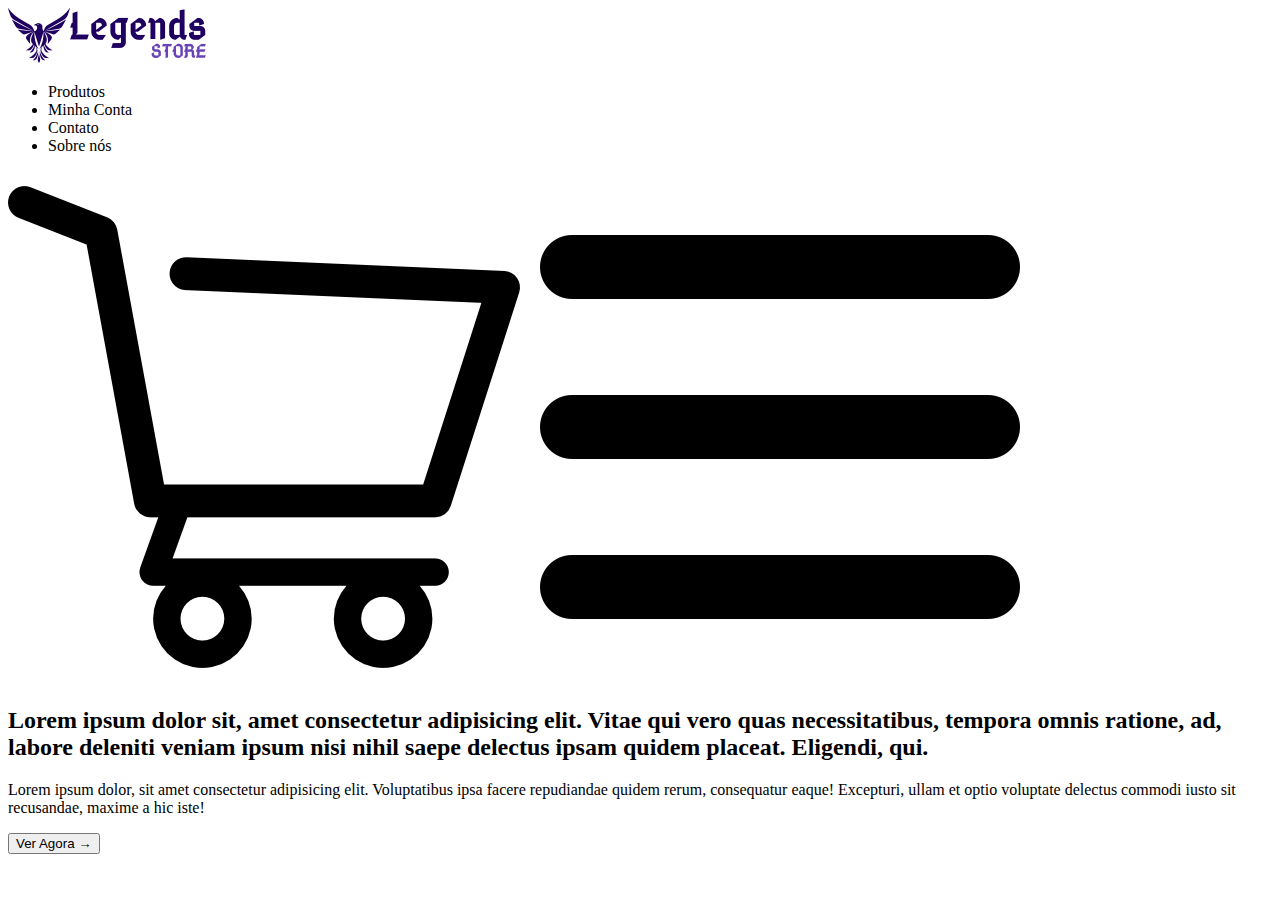
==== view/index.html @ bd16064c "Começo da tela o carrinho" ====
<!DOCTYPE html>
<html lang="pt-br">
<head>
    <meta charset="UTF-8">
    <meta name="viewport" content="width=device-width, initial-scale=1.0">
    <title>Legends Store</title>
    <link rel="stylesheet" href="../public/css/carrinho.css">
</head>
<body>
    <div class="navbar">
        <div class="">
            <img class="logo" src="../src/logo.png" alt="">
            <nav>
                <ul>
                    <li>Produtos</li>
                    <li>Minha Conta</li>
                    <li>Contato</li>
                    <li>Sobre nós</li>
                </ul>
            </nav>
            <div class="nav-icon-container">
                <a href="carrinho.html"><img src="../src/carrinho-icon.png" alt=""></a>
                <img src="../src/mais.png" class="menu-button">
            </div>
        </div>
    </div>
    <header>
        <div class="header-inner-content">
            <div class="header-bottom-side">
                <div class="header-bottom-side-left">
                    <h2>Lorem ipsum dolor sit, amet consectetur adipisicing elit. Vitae qui vero quas necessitatibus, tempora omnis ratione, ad, labore deleniti veniam ipsum nisi nihil saepe delectus ipsam quidem placeat. Eligendi, qui.</h2>
                    <p>
                        Lorem ipsum dolor, sit amet consectetur adipisicing elit. Voluptatibus ipsa facere repudiandae quidem rerum, consequatur eaque! Excepturi, ullam et optio voluptate delectus commodi iusto sit recusandae, maxime a hic iste!
                    </p>
                    <button>Ver Agora &#8594;</button>
                </div>
                <div class="header-bottom-side-right"></div>
            </div>
        </div>
    </header>   

    <script>
        const navbar = document.querySelector(".navbar");
        const menuButton = document.querySelector(".menu-button");

        menuButton.addEventListener('click', () => {
            navbar.classList.toggle("show-menu");

        })
    </script>
</body>
</html>
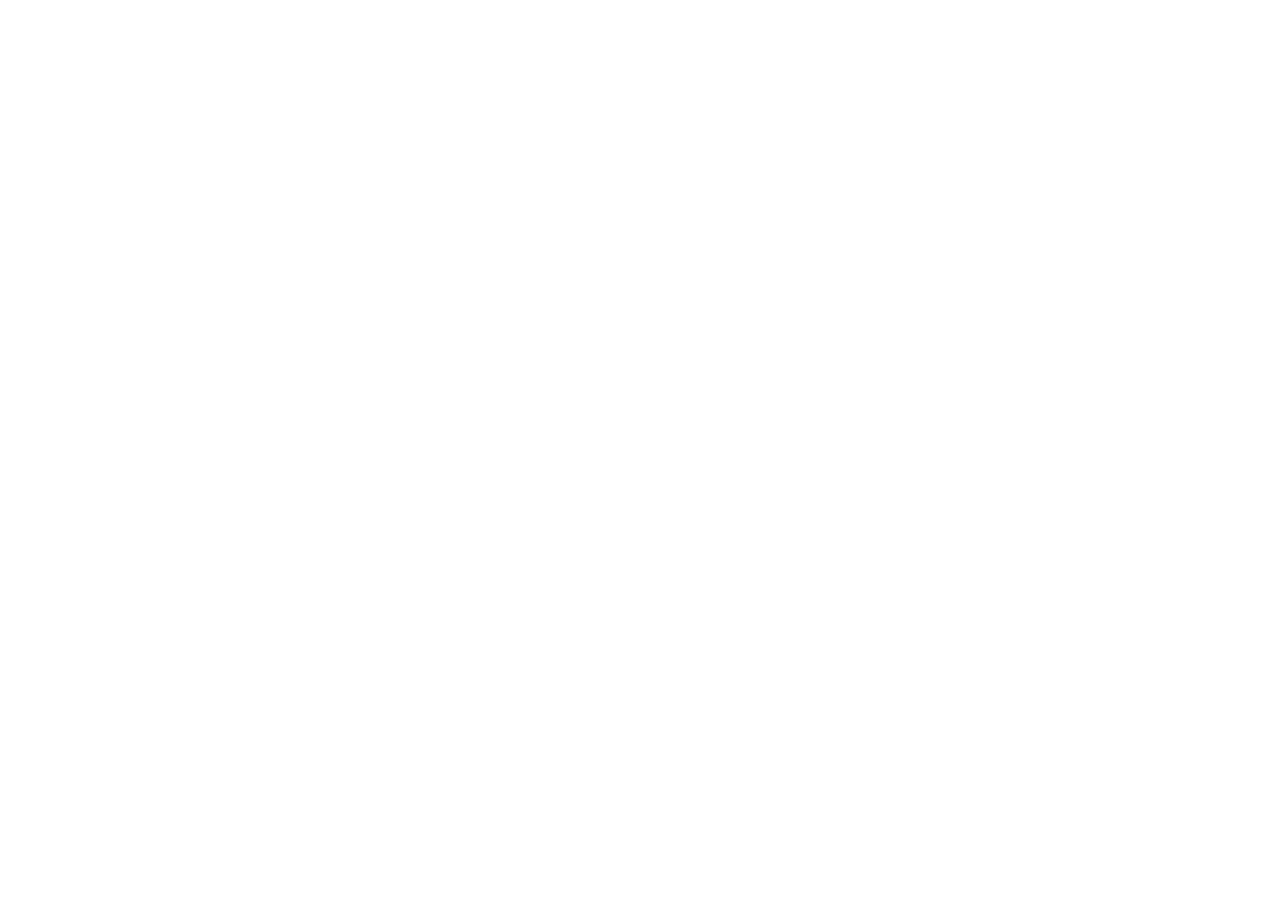
==== commit 593abfae: "refinição de telas" ====
--- a/view/index.html
+++ b/view/index.html
@@ -4,49 +4,9 @@
     <meta charset="UTF-8">
     <meta name="viewport" content="width=device-width, initial-scale=1.0">
     <title>Legends Store</title>
-    <link rel="stylesheet" href="../public/css/carrinho.css">
+    <link rel="stylesheet" href="../public/css/style.css">
 </head>
 <body>
-    <div class="navbar">
-        <div class="">
-            <img class="logo" src="../src/logo.png" alt="">
-            <nav>
-                <ul>
-                    <li>Produtos</li>
-                    <li>Minha Conta</li>
-                    <li>Contato</li>
-                    <li>Sobre nós</li>
-                </ul>
-            </nav>
-            <div class="nav-icon-container">
-                <a href="carrinho.html"><img src="../src/carrinho-icon.png" alt=""></a>
-                <img src="../src/mais.png" class="menu-button">
-            </div>
-        </div>
-    </div>
-    <header>
-        <div class="header-inner-content">
-            <div class="header-bottom-side">
-                <div class="header-bottom-side-left">
-                    <h2>Lorem ipsum dolor sit, amet consectetur adipisicing elit. Vitae qui vero quas necessitatibus, tempora omnis ratione, ad, labore deleniti veniam ipsum nisi nihil saepe delectus ipsam quidem placeat. Eligendi, qui.</h2>
-                    <p>
-                        Lorem ipsum dolor, sit amet consectetur adipisicing elit. Voluptatibus ipsa facere repudiandae quidem rerum, consequatur eaque! Excepturi, ullam et optio voluptate delectus commodi iusto sit recusandae, maxime a hic iste!
-                    </p>
-                    <button>Ver Agora &#8594;</button>
-                </div>
-                <div class="header-bottom-side-right"></div>
-            </div>
-        </div>
-    </header>   
-
-    <script>
-        const navbar = document.querySelector(".navbar");
-        const menuButton = document.querySelector(".menu-button");
-
-        menuButton.addEventListener('click', () => {
-            navbar.classList.toggle("show-menu");
-
-        })
-    </script>
+    
 </body>
 </html>--- a/public/css/style.css
+++ b/public/css/style.css
@@ -0,0 +1,181 @@
+*{
+    box-sizing: border-box;
+    padding: 0;
+    margin: 0;
+}
+
+body{
+    font-family: 'arial';
+}
+
+.navbar{
+    background-color: #ffff;
+    padding: 1rem;
+    position: sticky;
+    top: 0;
+    box-shadow: 10px 0px 10px #dadada;
+    z-index: 99;
+}
+
+.navbar>div{
+    display: flex;
+    align-items: center;
+    justify-content: space-between;
+}
+
+nav ul{
+    display: flex;
+    list-style: none;
+    align-items: center;
+}
+
+.nav-icon-container{
+    display: flex;
+    align-items: center;
+}
+
+.nav-icon-container img{
+    width: 30px;
+    cursor: pointer;
+}
+
+.nav-icon-container img:first-child{
+    margin-right: 1rem;
+}
+
+nav ul li{
+    color: #1F0060;
+    margin-right: 1.5rem;
+    cursor: pointer;
+    font-size: 20px;
+}
+
+nav ul li:hover{
+    transform: translateY(-5px);
+    transition: all 0.2s;
+    font-weight: bold;
+}
+
+.menu-button{
+    display: none;
+}
+
+header{
+    background-image: radial-gradient(#fff, #c7c7c7);
+}
+
+.header-bottom-side{
+    display: flex;
+    align-items: center;
+    justify-self: center;
+    padding: 1rem;
+    }
+    
+.header-bottom-side-left{
+    height: 100%;
+    flex-basis: 50%;
+}
+
+.header-bottom-side-left h2{
+    font-size: 3.2rem;
+    margin-bottom: 1.5rem;
+}
+
+.header-bottom-side-left p{
+    line-height: 1.5rem;
+    margin-bottom: 1.5rem;
+}
+    
+.header-bottom-side-left button{
+    background-color: #1F0060;
+    border: none;
+    cursor: pointer;
+    padding: 0.8rem 3.8rem;
+    border-radius: 9999px;
+    color: #ffff;
+    font-weight: 500;
+    font-size: 1rem;
+    transition: all 0.2s;
+}
+
+.header-bottom-side-left button{
+    background-color: #321374;
+}
+
+.header-bottom-side-right{
+    flex-basis: 50%;
+    display: flex;
+    align-items: center;
+    justify-content: center;
+}
+
+.show-menu nav{
+    display: block;
+}
+/* Media Queries */
+
+@media (max-width: 800px){
+
+    .menu-button{
+        display: block;
+    }
+
+    .header-bottom-side{
+        flex-direction: column;
+        text-align: center;
+        padding-top: 4rem;
+    }
+
+    nav{
+        position: absolute;
+        background-color: #ffff;
+        width: 100%;
+        top: 46px;
+    }
+
+    nav ul{
+        flex-direction: column;
+    }
+
+    nav ul li{
+        text-align: center;
+        padding: 0.8rem;
+    }
+} 
+
+/*carrinho*/
+main{
+    display: flex;
+    justify-content: center;
+    align-items: center;
+}
+.container{
+    display: flex;
+    margin-top: 30px;
+    width: 95%;
+    height: 600px;
+    border: #1F0060 solid 2px;
+    gap: 10px;
+}
+
+.produtos{
+    width: 80%;
+    height: 150px;
+    display: flex;
+    border: #1F0060 solid 2px;
+    align-items: center;
+    text-align: center;
+}
+
+.linha{
+    display: flex;
+    text-align: center;
+    gap: 20px;
+}
+
+.cart-adicional{
+    background-color: #1F0060;
+    width: 20%;
+    height: 100%;
+    border: #1F0060 solid 2px;
+}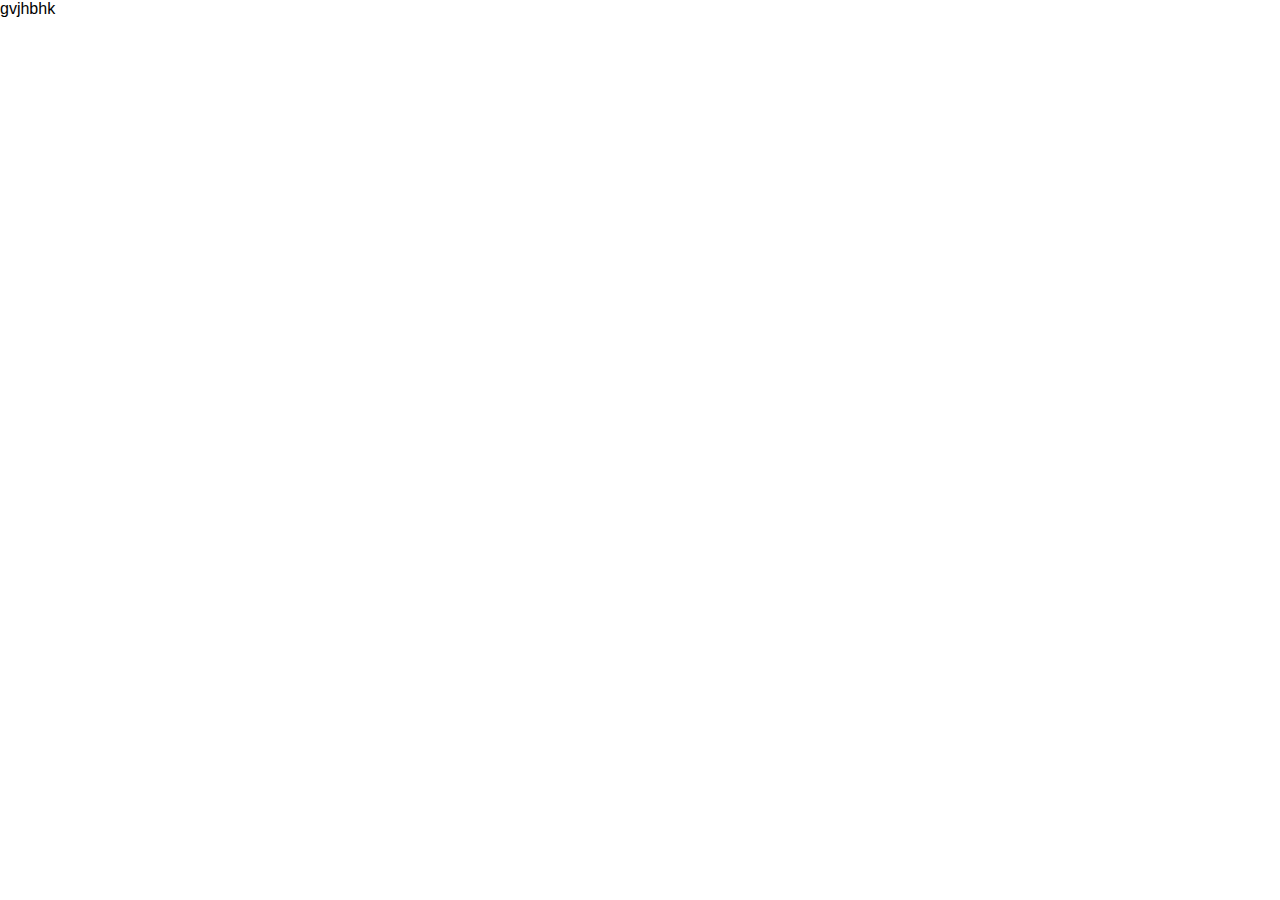
==== commit 1b455635: "uhuo" ====
--- a/view/index.html
+++ b/view/index.html
@@ -7,6 +7,7 @@
     <link rel="stylesheet" href="../public/css/style.css">
 </head>
 <body>
+    gvjhbhk
     
 </body>
 </html>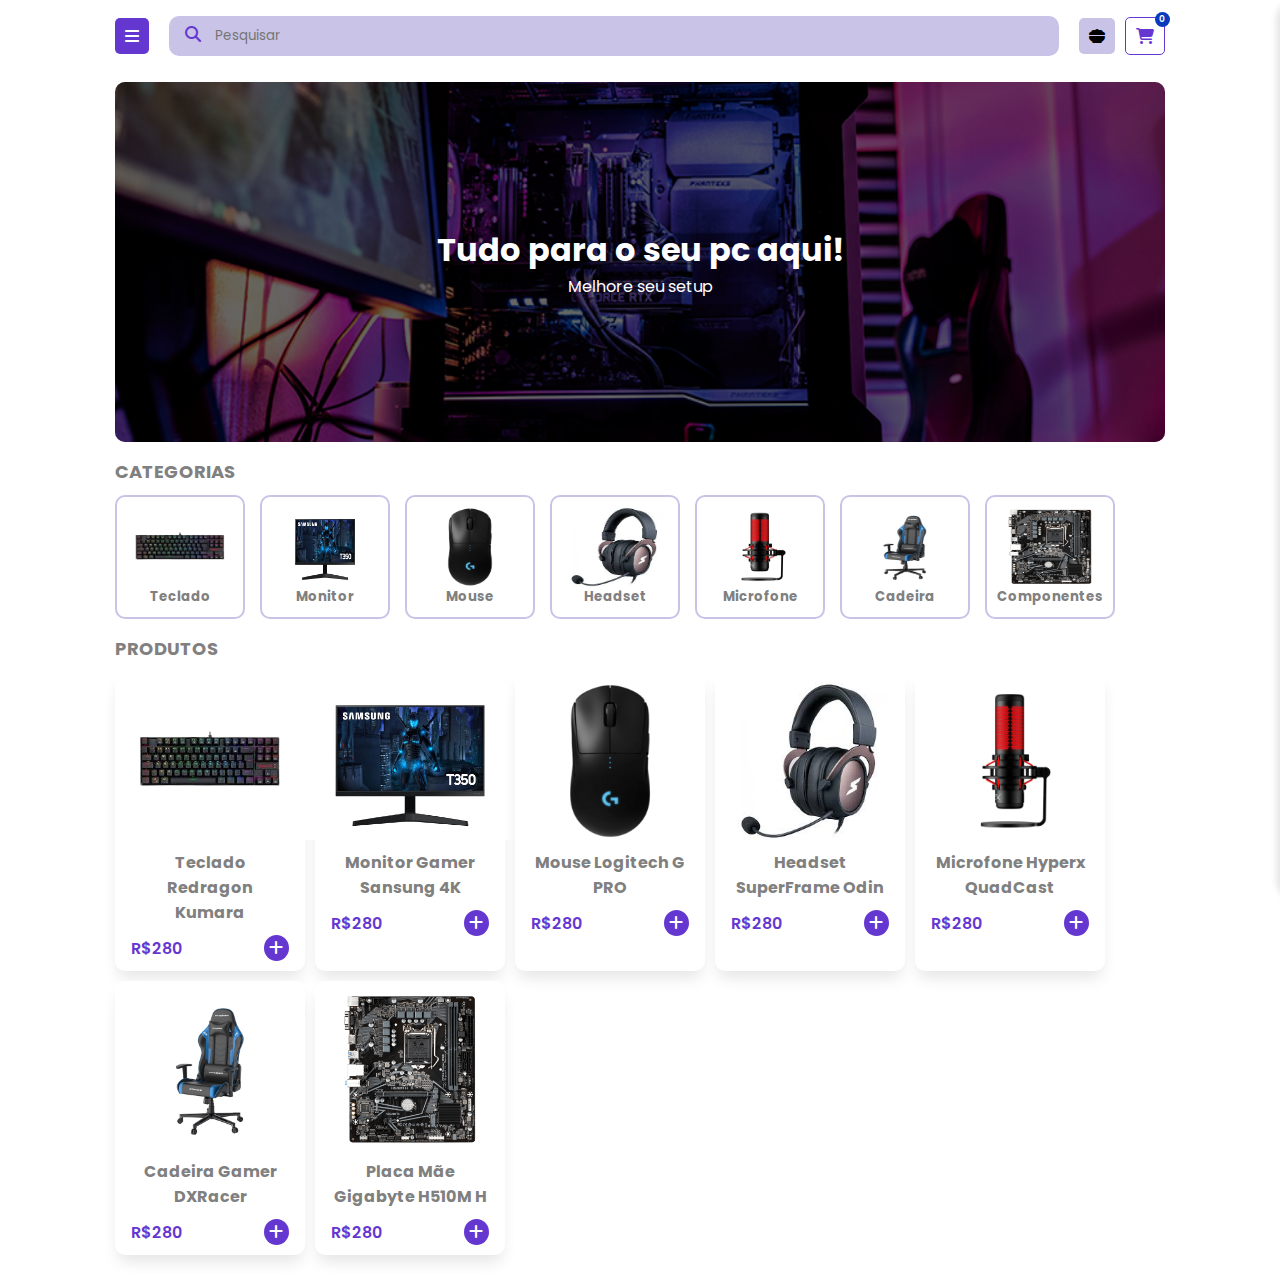
==== commit fdc5b62d: "Tela Inicial Pronta" ====
--- a/view/index.html
+++ b/view/index.html
@@ -5,9 +5,163 @@
     <meta name="viewport" content="width=device-width, initial-scale=1.0">
     <title>Legends Store</title>
     <link rel="stylesheet" href="../public/css/style.css">
+    <link rel="stylesheet" href="https://cdnjs.cloudflare.com/ajax/libs/font-awesome/6.4.2/css/all.min.css">
 </head>
 <body>
-    gvjhbhk
-    
-</body>
+        <header class="header">
+            <nav class="header-menu">
+                <div class="burguer--icon">
+                <i class="fa-solid fa-bars"></i>
+                </div>
+                <div class="search--box">
+                    <i class="fa-solid fa-magnifying-glass"></i>
+                    <input type="text" placeholder="Pesquisar">
+                </div>
+                <div class="menu--icons">
+                    <i class="fa-solid fa-bowl-food"></i>
+                    <div class="cart-icon">
+                        <i class="fa-solid fa-cart-shopping"></i>
+                        <span>0</span>
+                    </div>
+                </div>
+            </nav>
+        </header>
+
+        <section class="cover">
+            <div class="cover--overlay">
+                <h1>Tudo para o seu pc aqui!</h1>
+                <span class="slogan">Melhore seu setup</span>
+
+            </div>
+        </section>
+
+        <main>
+            <h2 class="section-heading">Categorias</h2>
+            <div class="menu--list">
+                <div class="menu--item">
+                    <img src=".././src/kumara.png" style="height: 80px;" alt="">
+                    <h5>Teclado</h5>
+                </div>
+                <div class="menu--item">
+                    <img src=".././src/monitor.jpg" style="width: 100px; height: 80px;" alt="">
+                    <h5>Monitor</h5>
+                </div>
+                <div class="menu--item">
+                    <img src=".././src/mouse.png" style= "height: 80px; width: 120px;" alt="">
+                    <h5>Mouse</h5>
+                </div>
+                <div class="menu--item">
+                    <img src=".././src/headset.jpeg" style="height: 80px;" alt="">
+                    <h5>Headset</h5>
+                </div>
+                <div class="menu--item">
+                    <img src=".././src/microfone.png" style="height: 80px;" alt="">
+                    <h5>Microfone</h5>
+                </div>
+                <div class="menu--item">
+                    <img src=".././src/cadeira.jpg" style="height: 80px;" alt="">
+                    <h5>Cadeira</h5>
+                </div>
+                <div class="menu--item">
+                    <img src=".././src/placa-mae.png" style="height: 80px;" alt="">
+                    <h5>Componentes</h5>
+                </div>
+                
+            </div>
+
+            <h2 class="section-heading">Produtos</h2>
+            <div class="card--list">
+                <div class="card">
+                    <img src=".././src/kumara.png" alt="">
+                    <h4 class="card--title">Teclado Redragon Kumara</h4>
+
+                    <div class="card--price">
+                        <div class="price">R$280</div>
+                        <i class="fa-solid fa-plus add-to-cart"></i>
+                    </div>
+                </div>
+            
+                <div class="card">
+                    <img src=".././src/monitor.jpg" style="height: 158px; width: 250px;" alt="">
+                    <h4 class="card--title">Monitor Gamer Sansung 4K </h4>
+
+                    <div class="card--price">
+                        <div class="price">R$280</div>
+                        <i class="fa-solid fa-plus add-to-cart"></i>
+                    </div>
+                </div>
+
+                <div class="card">
+                    <img src=".././src/mouse.png" style="height: 158px; width: 220px;" alt="">
+                    <h4 class="card--title">Mouse Logitech G PRO</h4>
+
+                    <div class="card--price">
+                        <div class="price">R$280</div>
+                        <i class="fa-solid fa-plus add-to-cart"></i>
+                    </div>
+                </div>
+
+                <div class="card">
+                    <img src=".././src/headset.jpeg" alt="">
+                    <h4 class="card--title">Headset SuperFrame Odin</h4>
+
+                    <div class="card--price">
+                        <div class="price">R$280</div>
+                        <i class="fa-solid fa-plus add-to-cart"></i>
+                    </div>
+                </div>
+
+                <div class="card">
+                    <img src=".././src/microfone.png" alt="">
+                    <h4 class="card--title">Microfone Hyperx QuadCast</h4>
+
+                    <div class="card--price">
+                        <div class="price">R$280</div>
+                        <i class="fa-solid fa-plus add-to-cart"></i>
+                    </div>
+                </div>
+
+                <div class="card">
+                    <img src=".././src/cadeira.jpg" alt="">
+                    <h4 class="card--title">Cadeira Gamer DXRacer</h4>
+
+                    <div class="card--price">
+                        <div class="price">R$280</div>
+                        <i class="fa-solid fa-plus add-to-cart"></i>
+                    </div>
+                </div>
+
+                <div class="card">
+                   <img src=".././src/placa-mae.png" alt="">
+                   <h4 class="card--title">Placa Mãe Gigabyte H510M H </h4>
+
+                    <div class="card--price">
+                    <div class="price">R$280</div>
+                    <i class="fa-solid fa-plus add-to-cart"></i>
+                    </div>
+                </div>
+
+            
+            </div>
+
+            <div class="sidebar" id="sidebar">
+                <div class="sidebar-close">
+                    <i class="fa-solid fa-close"></i>
+                </div>
+                    <div class="cart-menu">
+                        <h3>Meu carrinho</h3>
+                        <div class="cart-tems">teste1</div>
+                    </div>
+
+                    <div class="sidebar--footer">
+                        <div class="total--amount">
+                            <h5>Total</h5>
+                            <div class="cart-total">R$0,00</div>
+                        </div>
+                        <button class="checkout-btn">Checkout</button>
+                    </div>
+                
+            </div>
+        </main>
+    </body>
 </html>--- a/public/css/style.css
+++ b/public/css/style.css
@@ -1,181 +1,283 @@
-*{
+@import url('https://fonts.googleapis.com/css2?family=Poppins:wght#300;400;500;600;700;800&display=swap');
+
+:root {
+    --primary-color: #6537d1; 
+    --decent-color: #c8c3e7;
+    --accent-color: #fff;
+    --secondary-color: rgb(9, 57, 189);
+    --font-family: 'Poppins', sans-serif;
+    --text-color: gray;
+}
+
+* {
+    margin: 0;
+    padding: 0;
+    border: none;
+    outline: none;
+    text-decoration: none;
     box-sizing: border-box;
-    padding: 0;
-    margin: 0;
-}
-
-body{
-    font-family: 'arial';
-}
-
-.navbar{
-    background-color: #ffff;
-    padding: 1rem;
-    position: sticky;
+    font-family: var(--font-family);
+}
+
+body {
+    background: #fff;
+    padding: 0 9%;
+    
+}
+
+.header {
+   padding: 1rem 0;
+}
+
+.header-menu {
+    display: flex;
+    justify-content: space-between;
+    align-items: center;
+    gap: 20px;
+}
+
+.burguer--icon i{
+    padding: 10px;
+    background-color: var(--primary-color);
+    color: var(--accent-color);
+    border-radius: 5px;
+    cursor: pointer;
+}
+
+.search--box {
+    background: var(--decent-color);
+    border-radius: 10px;
+    flex: 1;
+    align-items: center;
+    padding: 0 1rem;
+}
+
+.search--box i {
+    color: var(--primary-color);
+}
+
+.search--box input {
+    background: transparent;
+    padding: 10px;
+    width: 80%;
+}
+
+.menu--icons{
+    display: flex;
+    align-items: center;
+    gap: 10px;
+}
+
+.menu--icons i{
+    padding: 10px;
+    border-radius: 5px;
+    cursor: pointer;
+    background: var(--decent-color);
+}
+
+.fa-cart-shopping{
+    background: transparent !important;
+    border: 1px solid var(--primary-color);
+    color: var(--primary-color);
+}
+
+.cart-icon {
+    position: relative;
+}
+
+.cart-icon span{
+    background: var(--secondary-color);
+    color: var(--accent-color);
+    border-radius: 50%;
+    width: 15px;
+    height: 15px;
+    font-size: 9px;
+    display: flex;
+    align-items: center;
+    justify-content: center;
+    font-weight: 600;
+    position: absolute;
+    right: -5px;
+    top: -5px;
+}
+
+.cover{
+    background-image: url('../../src/setup.jpg');
+    background-size: cover;
+    height: 40vh;
+    background-position: center;
+    border-radius: 10px;
+    margin-top: 10px;
+}
+
+.cover--overlay{
+    background: rgba(0, 0, 0, 0.6);
+    height: 100%;
+    color: var(--accent-color);
+    display: flex;
+    align-items: center;
+    flex-direction: column;
+    justify-content: center;
+    border-radius: 10px;
+}
+
+/*section heading */
+/* menu */
+
+.section-heading{
+    font-size: 18px;
+    text-transform: uppercase;
+    margin: 1rem 0 10px 0;
+    color: var(--text-color);
+    
+}
+
+.menu--list {
+    display: flex;
+    gap: 15px;
+    flex-wrap: wrap;
+    
+}
+
+.menu--item {
+    width: 130px;
+    display: flex;
+    align-items: center;
+    flex-direction: column;
+    border: 2px solid var(--decent-color);
+    padding: 10px 13px;
+    border-radius: 10px;
+    color: var(--text-color);
+}
+
+.menu--item img{
+    width: 100%;
+}
+
+.card--list{
+    display: flex;
+    gap: 10px;
+    flex-wrap: wrap;
+    margin-bottom: 2rem ;
+}
+
+.card {
+    width: 190px;
+    display: flex;
+    align-items: center;
+    flex-direction: column;
+    gap: 10px;
+    padding: 10px 1rem;
+    border-radius: 10px;
+    background: var(--accent-color);
+    box-shadow: 0px 10px 15px -3px rgba(0, 0, 0 , 0.1);
+    text-align: center;
+    color: var(--text-color);
+}
+
+.card img {
+    width: 100%;
+}
+
+.card--price{
+    display: flex;
+    align-items: center;
+    width: 100%;
+    justify-content: space-between;
+}
+
+.card--price .price{
+    color: var(--primary-color);
+    font-weight: 600;
+}
+
+.add-to-cart {
+    background: var(--primary-color);
+    color: var(--accent-color);
+    border-radius: 50%;
+    padding: 5px;
+    cursor: pointer;
+}
+
+.add-to-cart:hover {
+    color: var(--accent-color);
+    box-shadow: rgb(0 0 0 / 30%) 0px 4px 4px, rgb(231, 236, 236)  0px 0px 0px 3px;
+}
+
+.sidebar{
+    width: 300px;
+    height: 100%;
+    position: fixed;
     top: 0;
-    box-shadow: 10px 0px 10px #dadada;
-    z-index: 99;
-}
-
-.navbar>div{
-    display: flex;
-    align-items: center;
-    justify-content: space-between;
-}
-
-nav ul{
-    display: flex;
-    list-style: none;
-    align-items: center;
-}
-
-.nav-icon-container{
-    display: flex;
-    align-items: center;
-}
-
-.nav-icon-container img{
-    width: 30px;
-    cursor: pointer;
-}
-
-.nav-icon-container img:first-child{
-    margin-right: 1rem;
-}
-
-nav ul li{
-    color: #1F0060;
-    margin-right: 1.5rem;
-    cursor: pointer;
-    font-size: 20px;
-}
-
-nav ul li:hover{
-    transform: translateY(-5px);
-    transition: all 0.2s;
-    font-weight: bold;
-}
-
-.menu-button{
-    display: none;
-}
-
-header{
-    background-image: radial-gradient(#fff, #c7c7c7);
-}
-
-.header-bottom-side{
-    display: flex;
-    align-items: center;
-    justify-self: center;
-    padding: 1rem;
-    }
-    
-.header-bottom-side-left{
-    height: 100%;
-    flex-basis: 50%;
-}
-
-.header-bottom-side-left h2{
-    font-size: 3.2rem;
-    margin-bottom: 1.5rem;
-}
-
-.header-bottom-side-left p{
-    line-height: 1.5rem;
-    margin-bottom: 1.5rem;
-}
-    
-.header-bottom-side-left button{
-    background-color: #1F0060;
-    border: none;
-    cursor: pointer;
-    padding: 0.8rem 3.8rem;
-    border-radius: 9999px;
-    color: #ffff;
+    /* right: 0; */
+    right: -300px;
+    background-color: var(--accent-color);
+    box-shadow: -4px 0 6px rgba(0, 0, 0 , 0.1);
+    transition: right 0.3s ease-in-out;
+    z-index: 1000;
+    padding: 20px;
+    border-top-left-radius: 20px;
+    border-bottom-left-radius: 20px;
+}
+
+.sidebar.open {
+    right: 0;
+}
+
+.sidebar-close {
+    position: absolute;
+    right: 20px;
+    top: 10px;
+    cursor: pointer;
+}
+
+.cart-tems{
+    display: flex;
+    flex-direction: column;
+    gap: 10px;
+    margin-top: 1rem;
+}
+
+.cart-tems {
+    display: flex;
+    justify-content: space-between;
+    padding: 10px 5px;
+    border-radius: 5px;
+    color: var(--text-color);
+    border: 1px solid var(--decent-color);
+}
+
+.cart-item-price{
+    color: var(--primary-color);
+}
+
+.sidebar--footer {
+    position: absolute;
+    bottom: 10px;
+    width: 88%;
+}
+
+.total--amount {
+    display: flex;
+    align-items: center;
+    justify-content: space-between;
+    border: 2px solid var(--decent-color);
+    border-radius: 5px;
+    padding: 15px 10px;
+}
+
+.cart-total{
+    font-size: 16px;
+    color: var(--primary-color);
     font-weight: 500;
-    font-size: 1rem;
-    transition: all 0.2s;
-}
-
-.header-bottom-side-left button{
-    background-color: #321374;
-}
-
-.header-bottom-side-right{
-    flex-basis: 50%;
-    display: flex;
-    align-items: center;
-    justify-content: center;
-}
-
-.show-menu nav{
-    display: block;
-}
-/* Media Queries */
-
-@media (max-width: 800px){
-
-    .menu-button{
-        display: block;
-    }
-
-    .header-bottom-side{
-        flex-direction: column;
-        text-align: center;
-        padding-top: 4rem;
-    }
-
-    nav{
-        position: absolute;
-        background-color: #ffff;
-        width: 100%;
-        top: 46px;
-    }
-
-    nav ul{
-        flex-direction: column;
-    }
-
-    nav ul li{
-        text-align: center;
-        padding: 0.8rem;
-    }
-} 
-
-/*carrinho*/
-main{
-    display: flex;
-    justify-content: center;
-    align-items: center;
-}
-.container{
-    display: flex;
-    margin-top: 30px;
-    width: 95%;
-    height: 600px;
-    border: #1F0060 solid 2px;
-    gap: 10px;
-}
-
-.produtos{
-    width: 80%;
-    height: 150px;
-    display: flex;
-    border: #1F0060 solid 2px;
-    align-items: center;
-    text-align: center;
-}
-
-.linha{
-    display: flex;
-    text-align: center;
-    gap: 20px;
-}
-
-.cart-adicional{
-    background-color: #1F0060;
-    width: 20%;
-    height: 100%;
-    border: #1F0060 solid 2px;
+}
+
+.checkout-btn{
+    width: 100%;
+    margin-top: 2rem;
+    background: var(--secondary-color);
+    color: var(--accent-color);
+    border-radius: 5px;
+    cursor: pointer;
+    padding: 10px;
 }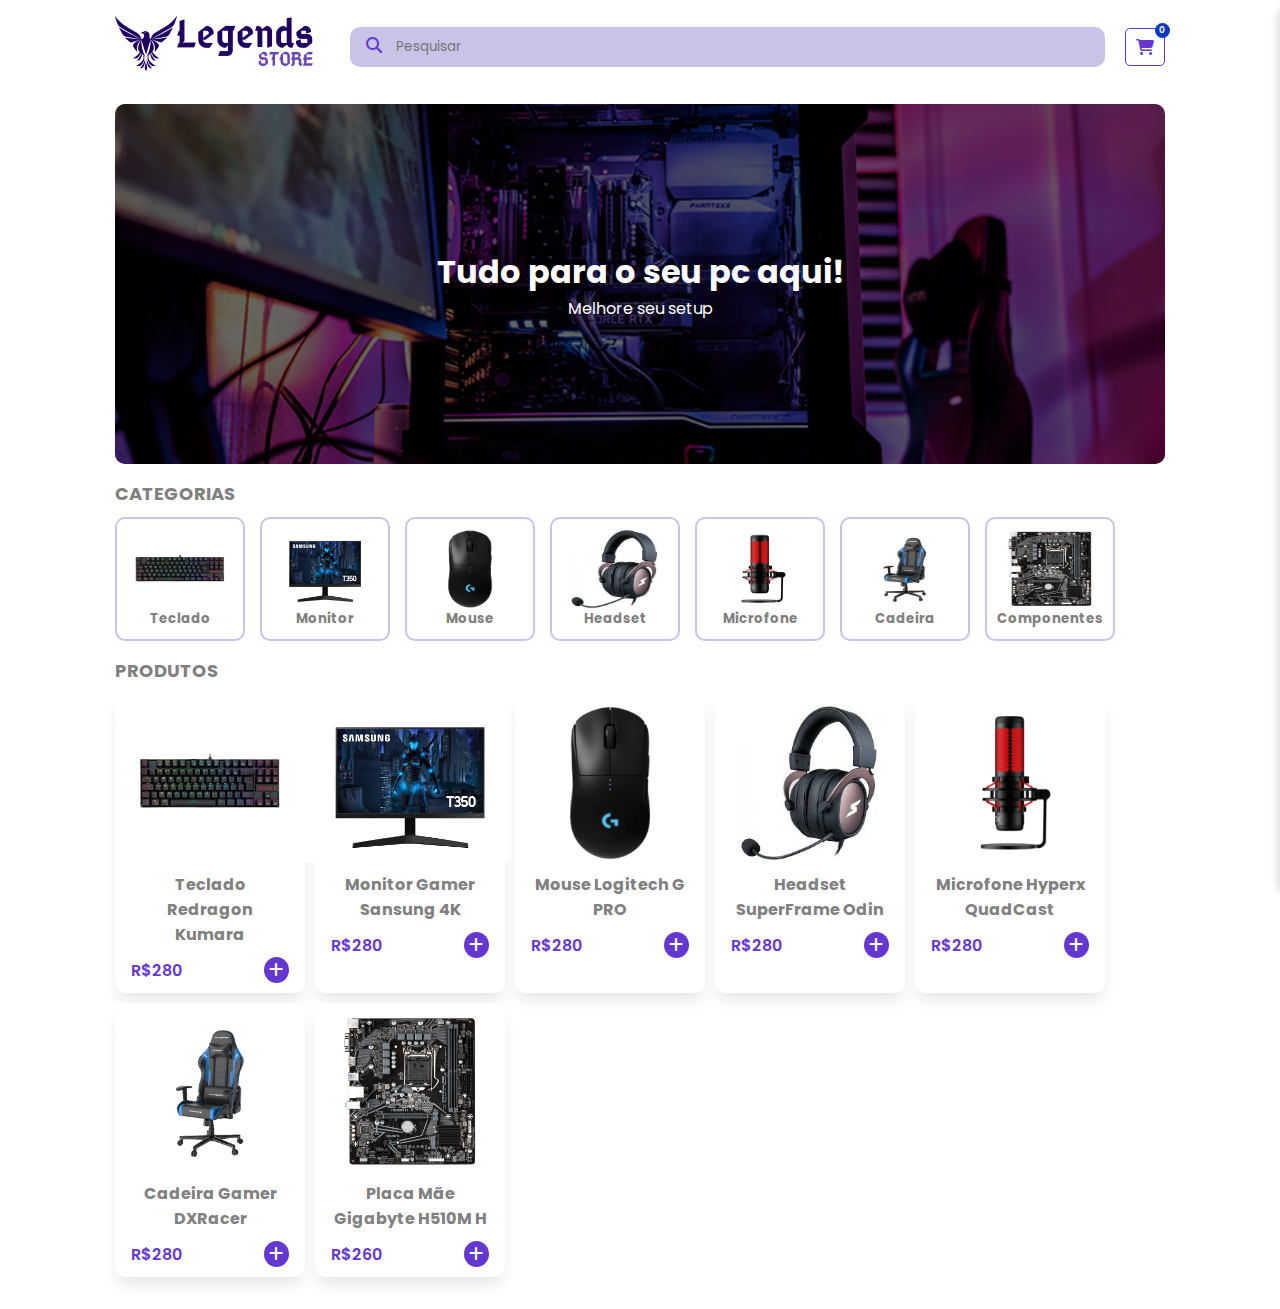
==== commit c36e3f7a: "Tela Inicial pronta/ Carrinho com função" ====
--- a/view/index.html
+++ b/view/index.html
@@ -11,14 +11,14 @@
         <header class="header">
             <nav class="header-menu">
                 <div class="burguer--icon">
-                <i class="fa-solid fa-bars"></i>
+                <img src="../src/logo.png" alt="">
                 </div>
                 <div class="search--box">
                     <i class="fa-solid fa-magnifying-glass"></i>
                     <input type="text" placeholder="Pesquisar">
                 </div>
                 <div class="menu--icons">
-                    <i class="fa-solid fa-bowl-food"></i>
+                   
                     <div class="cart-icon">
                         <i class="fa-solid fa-cart-shopping"></i>
                         <span>0</span>
@@ -43,7 +43,7 @@
                     <h5>Teclado</h5>
                 </div>
                 <div class="menu--item">
-                    <img src=".././src/monitor.jpg" style="width: 100px; height: 80px;" alt="">
+                    <img src=".././src/monitor.jpg" style="width: 120px; height: 80px;" alt="">
                     <h5>Monitor</h5>
                 </div>
                 <div class="menu--item">
@@ -136,7 +136,7 @@
                    <h4 class="card--title">Placa Mãe Gigabyte H510M H </h4>
 
                     <div class="card--price">
-                    <div class="price">R$280</div>
+                    <div class="price">R$260</div>
                     <i class="fa-solid fa-plus add-to-cart"></i>
                     </div>
                 </div>
@@ -150,18 +150,26 @@
                 </div>
                     <div class="cart-menu">
                         <h3>Meu carrinho</h3>
-                        <div class="cart-tems">teste1</div>
+                        <div class="cart-items"></div>
                     </div>
 
                     <div class="sidebar--footer">
+                        <div class="frete--amount" style="display: none;">
+                            <h5>frete</h5>
+                            <div class="frete-total">R$0,00</div>
+                            
+                        </div>
                         <div class="total--amount">
                             <h5>Total</h5>
                             <div class="cart-total">R$0,00</div>
+                            
                         </div>
-                        <button class="checkout-btn">Checkout</button>
+                        <button onclick="openNewPage() " class="checkout-btn" >Checkout</button>
                     </div>
                 
             </div>
         </main>
+
+        <script src="../public/script.js"></script>
     </body>
 </html>--- a/public/css/style.css
+++ b/public/css/style.css
@@ -238,7 +238,7 @@
     margin-top: 1rem;
 }
 
-.cart-tems {
+.individual-cart-item {
     display: flex;
     justify-content: space-between;
     padding: 10px 5px;
@@ -272,6 +272,20 @@
     font-weight: 500;
 }
 
+.frete--amount {
+    display: flex;
+    align-items: center;
+    justify-content: space-between;
+    border: 2px solid var(--decent-color);
+    border-radius: 5px;
+    padding: 15px 10px;
+}
+
+.frete-total{
+    font-size: 16px;
+    color: var(--primary-color);
+    font-weight: 500;
+}
 .checkout-btn{
     width: 100%;
     margin-top: 2rem;
@@ -280,4 +294,23 @@
     border-radius: 5px;
     cursor: pointer;
     padding: 10px;
+}
+
+.container{
+    border: 2px solid var(--primary-color);
+    background-size: cover;
+    height: 40vh;
+    border-radius: 10px;
+    margin-top: 10px;
+}
+
+.cover--overlay{
+    background: rgba(0, 0, 0, 0.6);
+    height: 100%;
+    color: var(--accent-color);
+    display: flex;
+    align-items: center;
+    flex-direction: column;
+    justify-content: center;
+    border-radius: 10px;
 }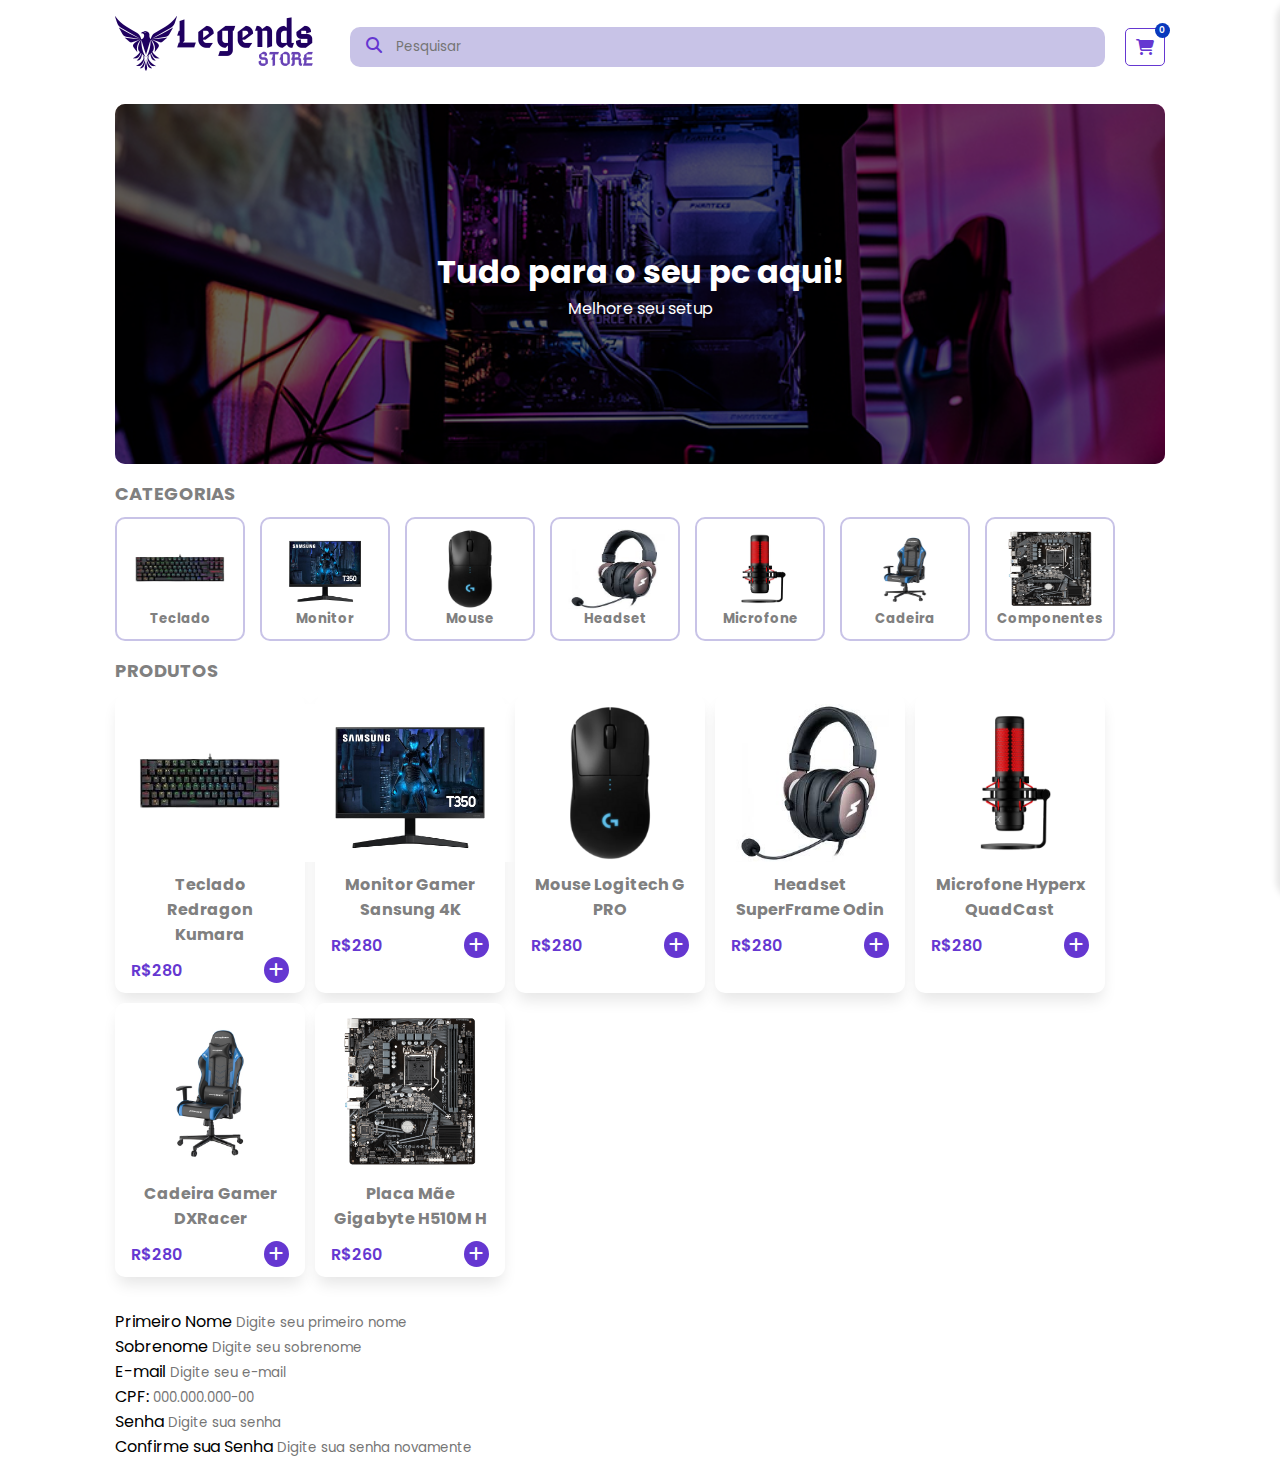
==== commit 9373c303: "Tela de checkout, primeira tela" ====
--- a/view/index.html
+++ b/view/index.html
@@ -36,6 +36,7 @@
         </section>
 
         <main>
+            <div class="separeted">
             <h2 class="section-heading">Categorias</h2>
             <div class="menu--list">
                 <div class="menu--item">
@@ -143,33 +144,68 @@
 
             
             </div>
-
-            <div class="sidebar" id="sidebar">
-                <div class="sidebar-close">
-                    <i class="fa-solid fa-close"></i>
-                </div>
-                    <div class="cart-menu">
-                        <h3>Meu carrinho</h3>
-                        <div class="cart-items"></div>
-                    </div>
-
-                    <div class="sidebar--footer">
-                        <div class="frete--amount" style="display: none;">
-                            <h5>frete</h5>
-                            <div class="frete-total">R$0,00</div>
-                            
-                        </div>
-                        <div class="total--amount">
-                            <h5>Total</h5>
-                            <div class="cart-total">R$0,00</div>
-                            
-                        </div>
-                        <button onclick="openNewPage() " class="checkout-btn" >Checkout</button>
-                    </div>
-                
-            </div>
+        </div>
+            
         </main>
-
+        <div class="sidebar" id="sidebar">
+            <div class="sidebar-close">
+                <i class="fa-solid fa-close"></i>
+            </div>
+                <div class="cart-menu">
+                    <h3>Meu carrinho</h3>
+                    <div class="cart-items"></div>
+                </div>
+
+                <div class="sidebar--footer">
+                    <div class="frete--amount" style="display: none;">
+                        <h5>frete</h5>
+                        <div class="frete-total">R$0,00</div>
+                        
+                    </div>
+                    <div class="total--amount">
+                        <h5>Total</h5>
+                        <div class="cart-total">R$0,00</div>
+                        
+                    </div>
+                    <button onclick="openNewPage() " class="checkout-btn" >Checkout</button>
+                </div>
+            
+        </div>
+
+        <section class="modal"">
+            <div class="input-group">
+                <div class="input-box">
+                    <label for="firstname">Primeiro Nome</label>
+                    <input id="firstname" type="text" name="firstname" placeholder="Digite seu primeiro nome" required>
+                </div>
+
+                <div class="input-box">
+                    <label for="lastname">Sobrenome</label>
+                    <input id="lastname" type="text" name="lastname" placeholder="Digite seu sobrenome" required>
+                </div>
+                <div class="input-box">
+                    <label for="email">E-mail</label>
+                    <input id="email" type="email" name="email" placeholder="Digite seu e-mail" required>
+                </div>
+
+                <div class="input-box">
+                    <label for="cpf">CPF:</label>
+                    <input type="text" id="cpf" name="cpf" pattern="\d{3}\.\d{3}\.\d{3}-\d{2}" placeholder="000.000.000-00" required>
+                </div>
+
+                <div class="input-box">
+                    <label for="password">Senha</label>
+                    <input id="password" type="password" name="password" placeholder="Digite sua senha" required>
+                </div>
+
+
+                <div class="input-box">
+                    <label for="confirmPassword">Confirme sua Senha</label>
+                    <input id="confirmPassword" type="password" name="confirmPassword" placeholder="Digite sua senha novamente" required>
+                </div>
+
+            </div>
+        </section>
         <script src="../public/script.js"></script>
     </body>
 </html>--- a/public/css/style.css
+++ b/public/css/style.css
@@ -296,21 +296,5 @@
     padding: 10px;
 }
 
-.container{
-    border: 2px solid var(--primary-color);
-    background-size: cover;
-    height: 40vh;
-    border-radius: 10px;
-    margin-top: 10px;
-}
-
-.cover--overlay{
-    background: rgba(0, 0, 0, 0.6);
-    height: 100%;
-    color: var(--accent-color);
-    display: flex;
-    align-items: center;
-    flex-direction: column;
-    justify-content: center;
-    border-radius: 10px;
-}+
+
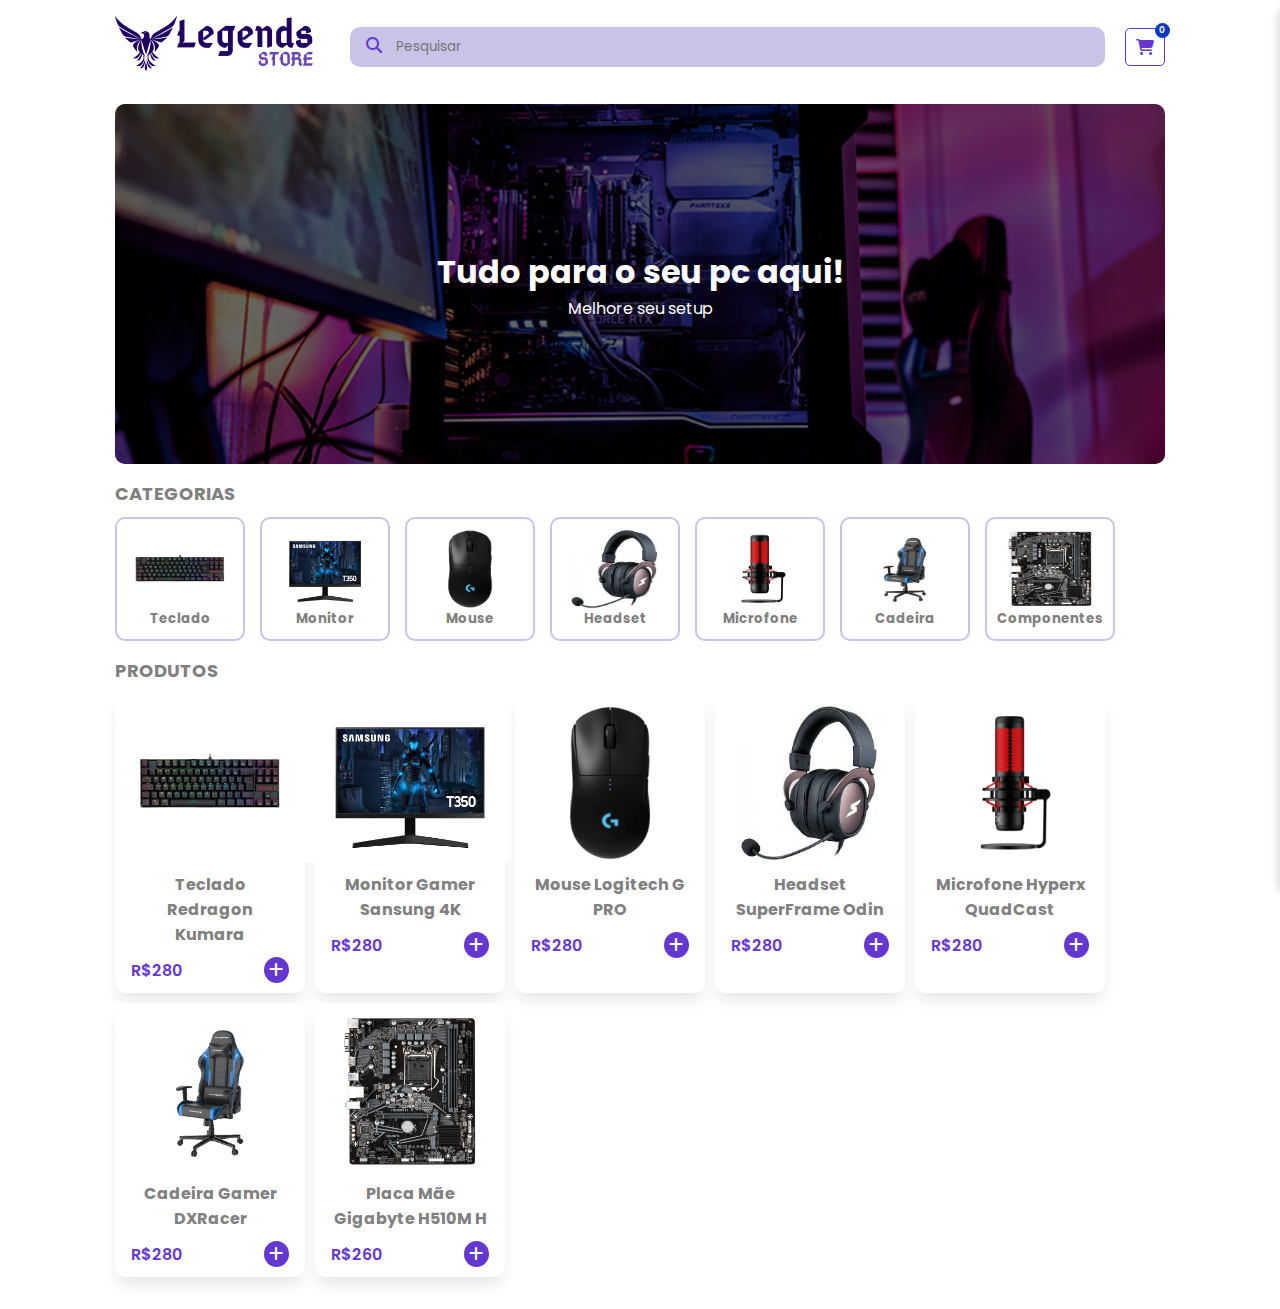
==== commit f2f5dec0: "Correção" ====
--- a/view/index.html
+++ b/view/index.html
@@ -171,40 +171,6 @@
                 </div>
             
         </div>
-
-        <section class="modal"">
-            <div class="input-group">
-                <div class="input-box">
-                    <label for="firstname">Primeiro Nome</label>
-                    <input id="firstname" type="text" name="firstname" placeholder="Digite seu primeiro nome" required>
-                </div>
-
-                <div class="input-box">
-                    <label for="lastname">Sobrenome</label>
-                    <input id="lastname" type="text" name="lastname" placeholder="Digite seu sobrenome" required>
-                </div>
-                <div class="input-box">
-                    <label for="email">E-mail</label>
-                    <input id="email" type="email" name="email" placeholder="Digite seu e-mail" required>
-                </div>
-
-                <div class="input-box">
-                    <label for="cpf">CPF:</label>
-                    <input type="text" id="cpf" name="cpf" pattern="\d{3}\.\d{3}\.\d{3}-\d{2}" placeholder="000.000.000-00" required>
-                </div>
-
-                <div class="input-box">
-                    <label for="password">Senha</label>
-                    <input id="password" type="password" name="password" placeholder="Digite sua senha" required>
-                </div>
-
-
-                <div class="input-box">
-                    <label for="confirmPassword">Confirme sua Senha</label>
-                    <input id="confirmPassword" type="password" name="confirmPassword" placeholder="Digite sua senha novamente" required>
-                </div>
-
-            </div>
         </section>
         <script src="../public/script.js"></script>
     </body>
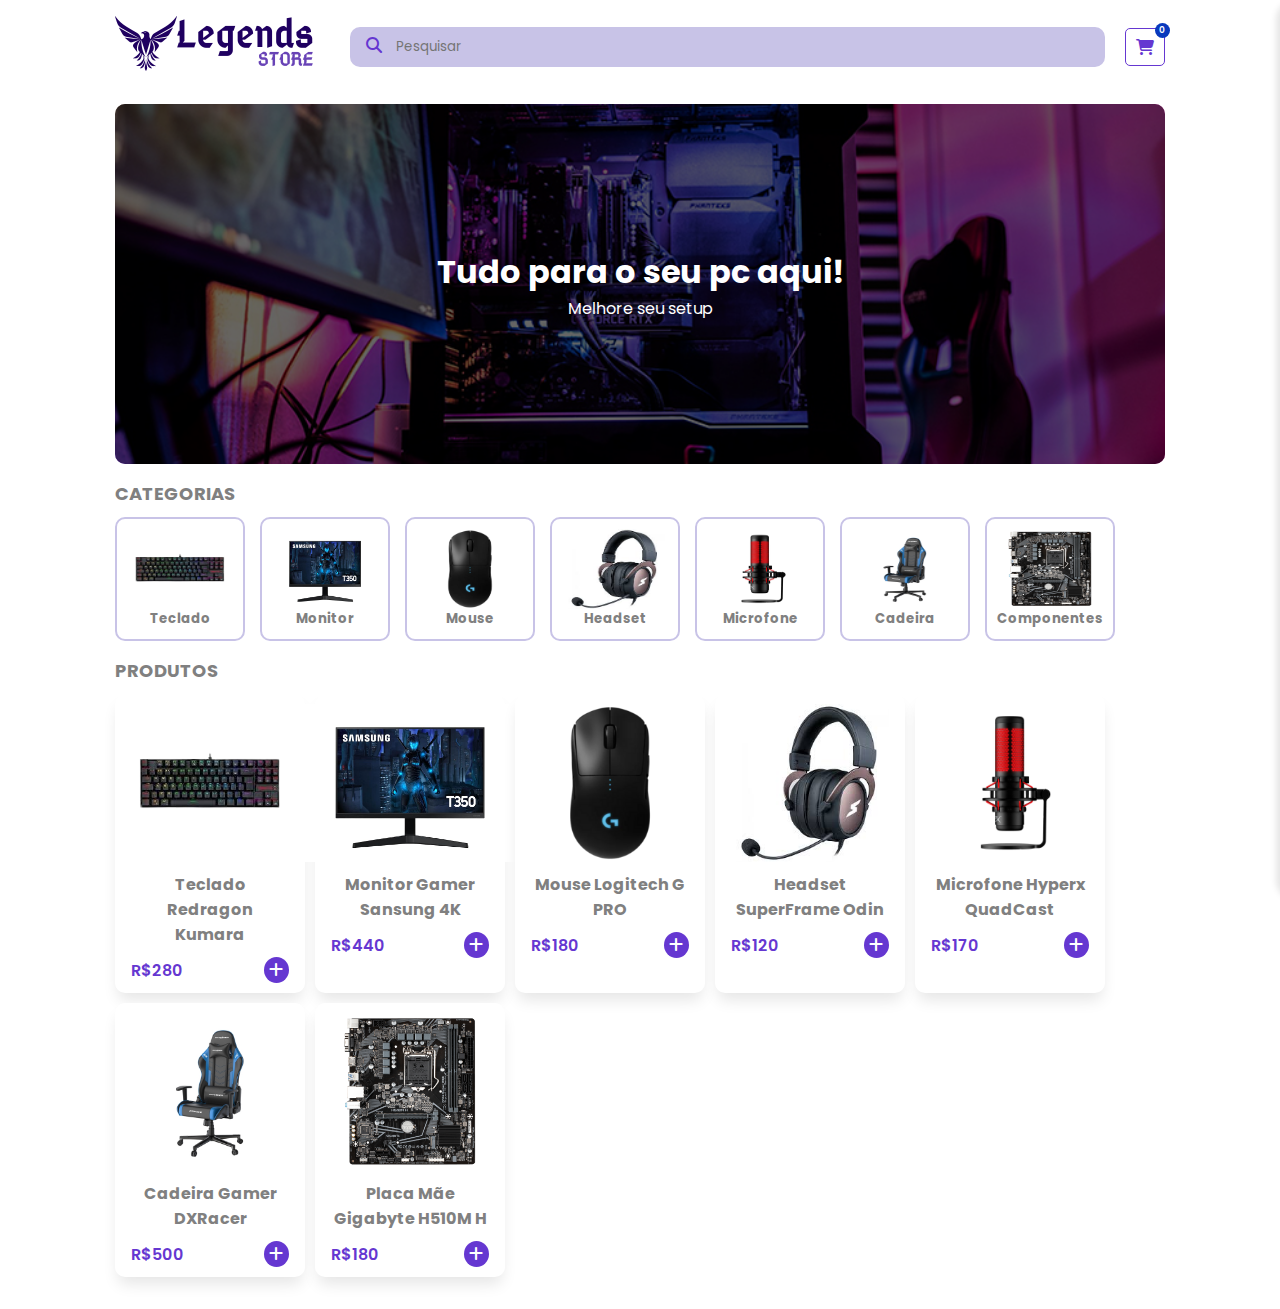
==== commit 87213abe: "Valores alterados" ====
--- a/view/index.html
+++ b/view/index.html
@@ -87,7 +87,7 @@
                     <h4 class="card--title">Monitor Gamer Sansung 4K </h4>
 
                     <div class="card--price">
-                        <div class="price">R$280</div>
+                        <div class="price">R$440</div>
                         <i class="fa-solid fa-plus add-to-cart"></i>
                     </div>
                 </div>
@@ -97,7 +97,7 @@
                     <h4 class="card--title">Mouse Logitech G PRO</h4>
 
                     <div class="card--price">
-                        <div class="price">R$280</div>
+                        <div class="price">R$180</div>
                         <i class="fa-solid fa-plus add-to-cart"></i>
                     </div>
                 </div>
@@ -107,7 +107,7 @@
                     <h4 class="card--title">Headset SuperFrame Odin</h4>
 
                     <div class="card--price">
-                        <div class="price">R$280</div>
+                        <div class="price">R$120</div>
                         <i class="fa-solid fa-plus add-to-cart"></i>
                     </div>
                 </div>
@@ -117,7 +117,7 @@
                     <h4 class="card--title">Microfone Hyperx QuadCast</h4>
 
                     <div class="card--price">
-                        <div class="price">R$280</div>
+                        <div class="price">R$170</div>
                         <i class="fa-solid fa-plus add-to-cart"></i>
                     </div>
                 </div>
@@ -127,7 +127,7 @@
                     <h4 class="card--title">Cadeira Gamer DXRacer</h4>
 
                     <div class="card--price">
-                        <div class="price">R$280</div>
+                        <div class="price">R$500</div>
                         <i class="fa-solid fa-plus add-to-cart"></i>
                     </div>
                 </div>
@@ -137,14 +137,13 @@
                    <h4 class="card--title">Placa Mãe Gigabyte H510M H </h4>
 
                     <div class="card--price">
-                    <div class="price">R$260</div>
+                    <div class="price">R$180</div>
                     <i class="fa-solid fa-plus add-to-cart"></i>
                     </div>
                 </div>
 
             
             </div>
-        </div>
             
         </main>
         <div class="sidebar" id="sidebar">
